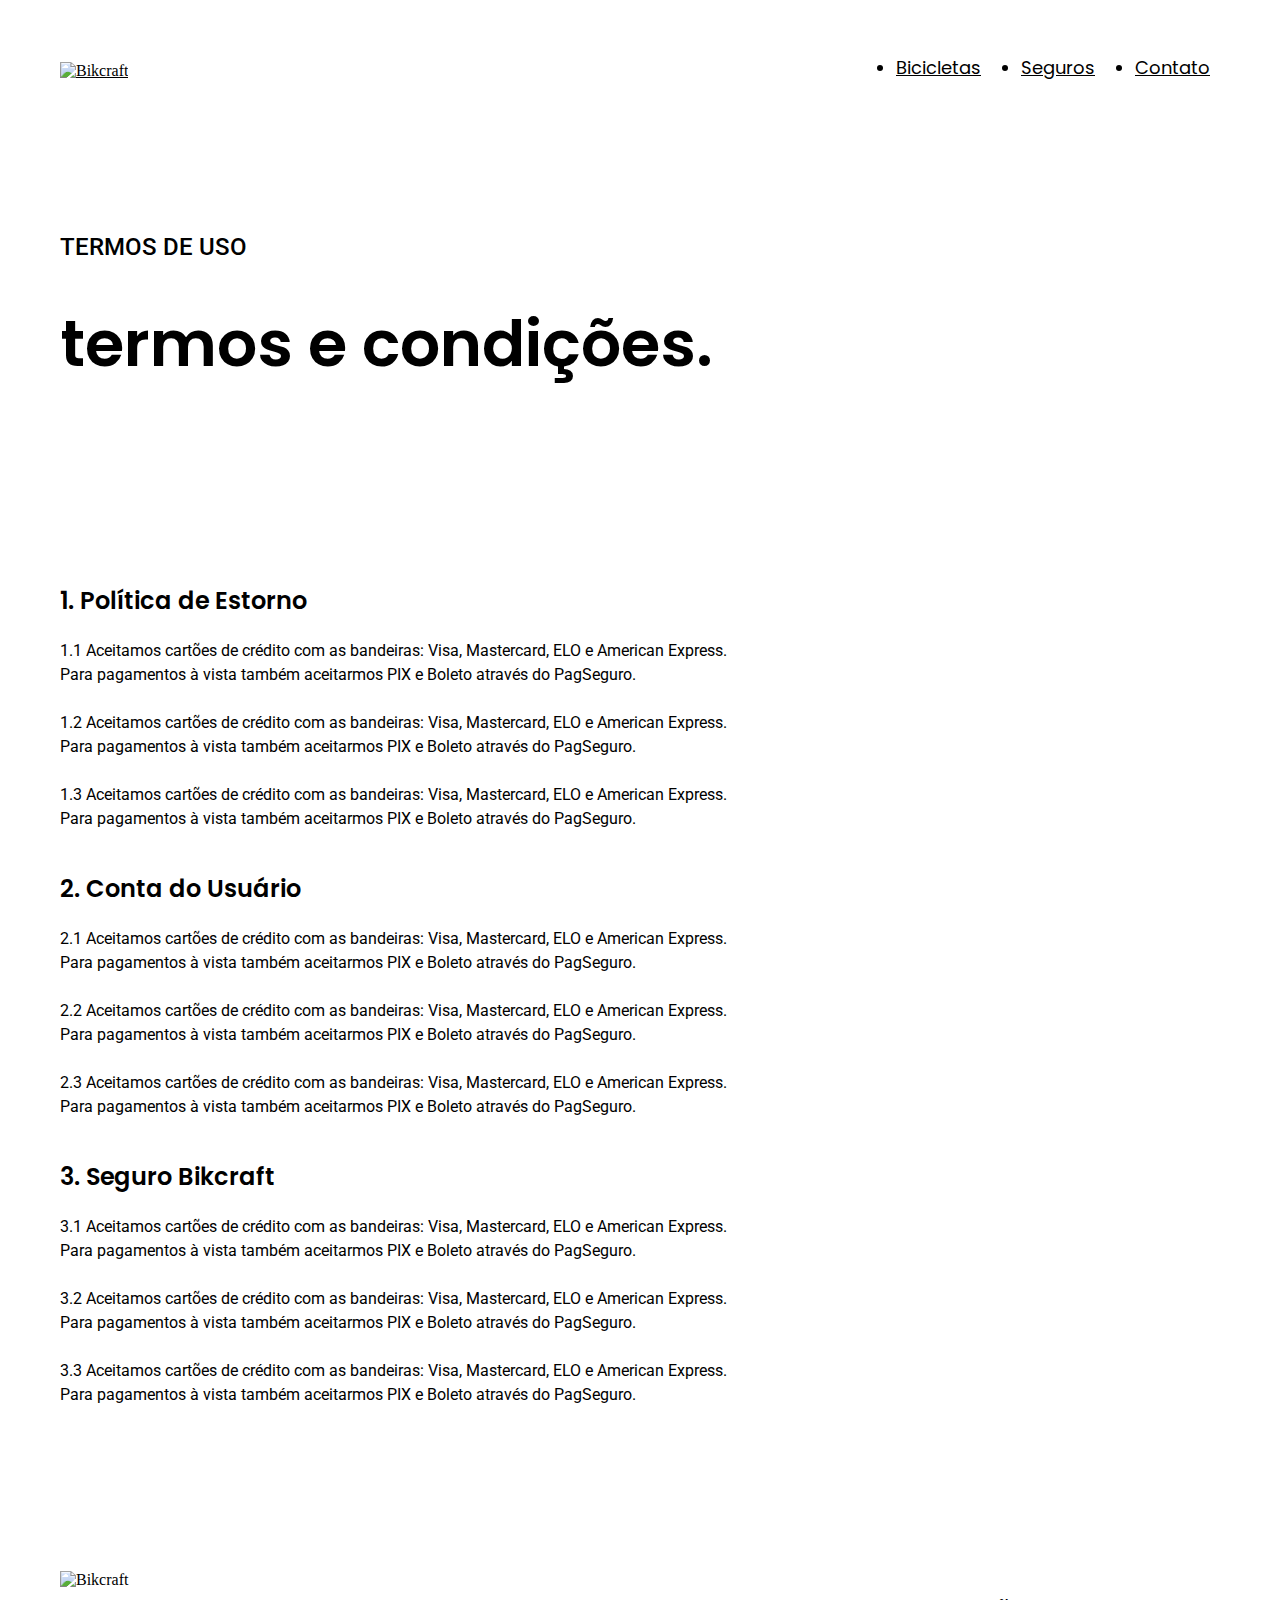
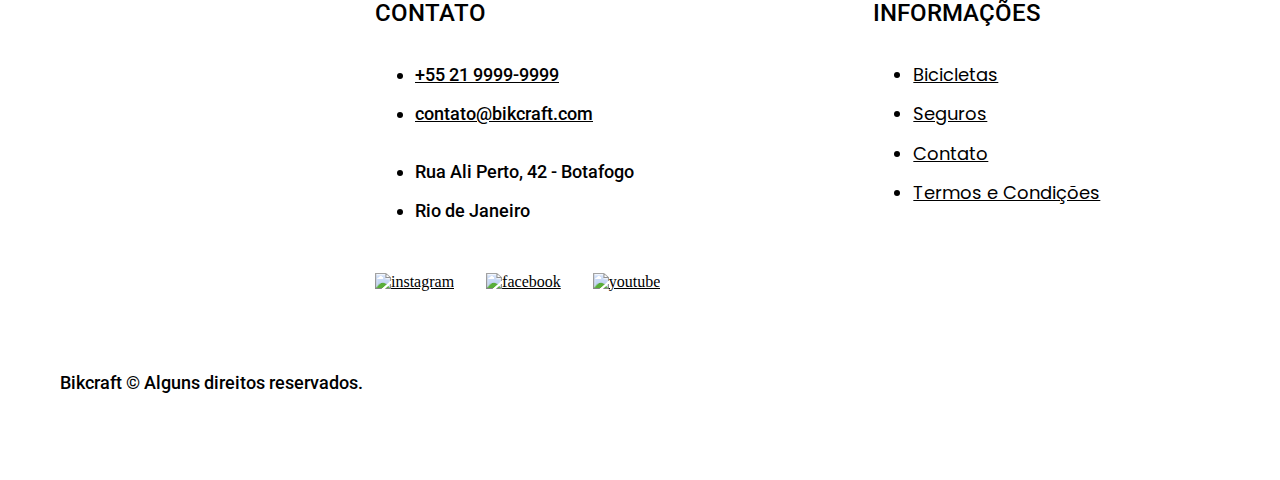
==== termos.html @ 863f5d97 "updated termos" ====
<!DOCTYPE html>
<html lang="pt-br">

<head>
  <meta charset="UTF-8">
  <meta name="viewport" content="width=device-width, initial-scale=1.0">
  <title>Bikcraft | Termos e Condições</title>
  <meta name="description" content="Termos e condições">
  <link rel="preconnect" href="https://fonts.googleapis.com">
  <link rel="preconnect" href="https://fonts.gstatic.com" crossorigin>
  <link href="https://fonts.googleapis.com/css2?family=Merriweather:ital,wght@1,900&family=Poppins:wght@400;500;600&family=Roboto:wght@400;500&display=swap" rel="stylesheet">
  <link rel="stylesheet" href="./css/style.css">
</head>

<body id="termos">
  <header class="header-bg">
    <div class="header container">
      <a href="./"><img src="./img/bikcraft.svg" alt="Bikcraft"></a>
      <nav aria-label="primaria">
        <ul class="menu font-1-m w">
          <li><a href="bicicletas">Bicicletas</a></li>
          <li><a href="seguros">Seguros</a></li>
          <li><a href="contato">Contato</a></li>
        </ul>
      </nav>
    </div>
  </header>

  <main>
    <div class="titulo-bg">
      <div class="titulo container">
        <p class="c5 font-2-l-b">Termos de uso</p>
        <h1 class="w font-1-xxl">termos e condições<span class="p1">.</span></h1>
      </div>
    </div>
    <div class="font-2-s c10 termos container">
      <h2 class="font-1-l c11">1. Política de Estorno</h2>
      <p>1.1 Aceitamos cartões de crédito com as bandeiras: Visa, Mastercard, ELO e American Express. Para pagamentos à vista também aceitarmos PIX e Boleto através do PagSeguro.</p>
      <p>1.2 Aceitamos cartões de crédito com as bandeiras: Visa, Mastercard, ELO e American Express. Para pagamentos à vista também aceitarmos PIX e Boleto através do PagSeguro.</p>
      <p>1.3 Aceitamos cartões de crédito com as bandeiras: Visa, Mastercard, ELO e American Express. Para pagamentos à vista também aceitarmos PIX e Boleto através do PagSeguro.</p>

      <h2 class="font-1-l c11">2. Conta do Usuário</h2>
      <p>2.1 Aceitamos cartões de crédito com as bandeiras: Visa, Mastercard, ELO e American Express. Para pagamentos à vista também aceitarmos PIX e Boleto através do PagSeguro.</p>
      <p>2.2 Aceitamos cartões de crédito com as bandeiras: Visa, Mastercard, ELO e American Express. Para pagamentos à vista também aceitarmos PIX e Boleto através do PagSeguro.</p>
      <p>2.3 Aceitamos cartões de crédito com as bandeiras: Visa, Mastercard, ELO e American Express. Para pagamentos à vista também aceitarmos PIX e Boleto através do PagSeguro.</p>

      <h2 class="font-1-l c11">3. Seguro Bikcraft</h2>
      <p>3.1 Aceitamos cartões de crédito com as bandeiras: Visa, Mastercard, ELO e American Express. Para pagamentos à vista também aceitarmos PIX e Boleto através do PagSeguro.</p>
      <p>3.2 Aceitamos cartões de crédito com as bandeiras: Visa, Mastercard, ELO e American Express. Para pagamentos à vista também aceitarmos PIX e Boleto através do PagSeguro.</p>
      <p>3.3 Aceitamos cartões de crédito com as bandeiras: Visa, Mastercard, ELO e American Express. Para pagamentos à vista também aceitarmos PIX e Boleto através do PagSeguro.</p>

    </div>
  </main>




  <footer class="footer-bg">
    <div class="footer container">
      <img src="./img/bikcraft.svg" alt="Bikcraft">
      <div class="footer-contato">
        <h3 class="font-2-l-b w">Contato</h3>
        <ul class="font-2-m c5">
          <li><a href="tel:+552199999999">+55 21 9999-9999</a></li>
          <li><a href="mailto:contato@bikcraft.com">contato@bikcraft.com</a></li>
          <li>Rua Ali Perto, 42 - Botafogo</li>
          <li>Rio de Janeiro</li>
        </ul>
        <div class="footer-redes">
          <a href="."><img src="./img/redes/instagram.svg" alt="instagram"></a>
          <a href="."><img src="./img/redes/facebook.svg" alt="facebook"></a>
          <a href="."><img src="./img/redes/youtube.svg" alt="youtube"></a>
        </div>
      </div>
      <div class="footer-informacoes">
        <h3 class="font-2-l-b w">Informações</h3>
        <nav>
          <ul class="font-1-m c5">
            <li><a href="./bicicletas.html">Bicicletas</a></li>
            <li><a href="./seguros.html">Seguros</a></li>
            <li> <a href="./contato.html">Contato</a></li>
            <li><a href="./termos.html">Termos e Condições</a></li>
          </ul>
        </nav>
      </div>
      <p class="footer-copy font-2-m c6">Bikcraft © Alguns direitos reservados.</p>
    </div>
  </footer>

</body>

</html>
---- css/style.css ----
@import url(./cleaning.css);
@import url(./global.css);
@import url(./fonts.css);
@import url(./colors.css);
@import url(./header.css);
@import url(./escolha.css);
@import url(./seguros.css);
@import url(./footer.css);
@import url(./home/introducao.css);
@import url(./home/tecnologia.css);
@import url(./home/parceiros.css);
@import url(./home/depoimento.css);
@import url(./termos/termos.css);
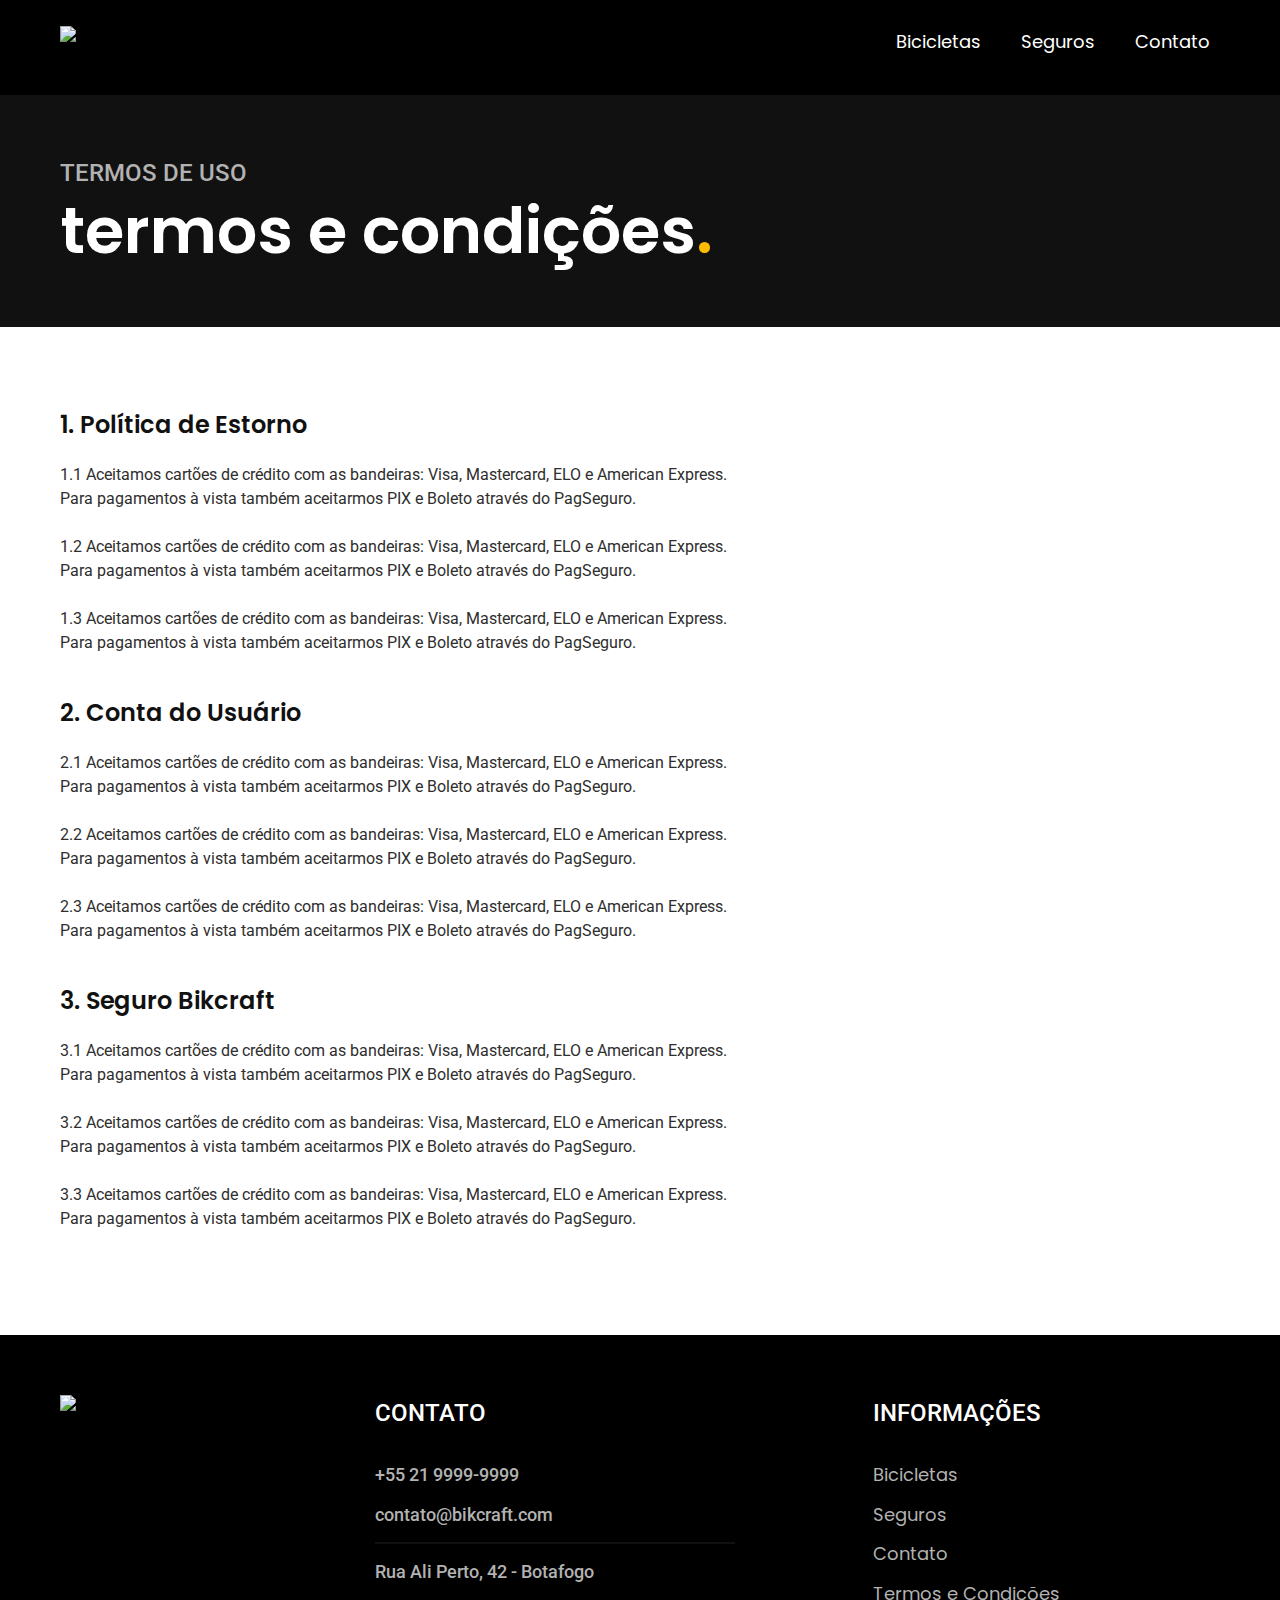
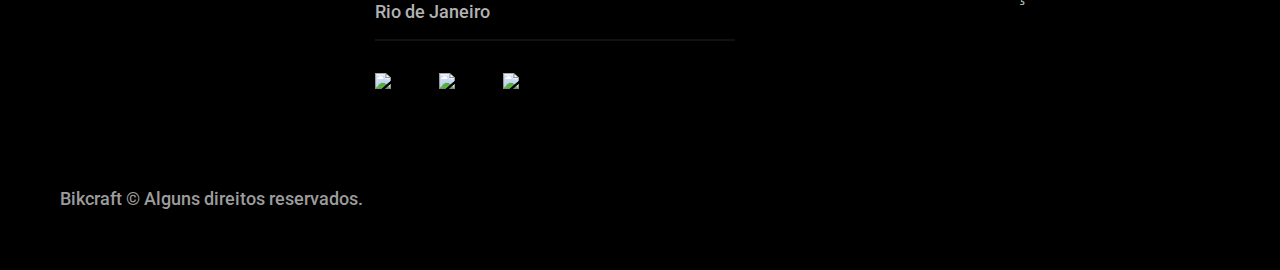
==== commit d75ec36f: "otimizacoes" ====
--- a/termos.html
+++ b/termos.html
@@ -9,18 +9,23 @@
   <link rel="preconnect" href="https://fonts.googleapis.com">
   <link rel="preconnect" href="https://fonts.gstatic.com" crossorigin>
   <link href="https://fonts.googleapis.com/css2?family=Merriweather:ital,wght@1,900&family=Poppins:wght@400;500;600&family=Roboto:wght@400;500&display=swap" rel="stylesheet">
-  <link rel="stylesheet" href="./css/style.css">
+
+  <link rel="icon" href="./favicon.svg" type="image/xvg+xml">
+
+  <link rel="preload" href="./css/style.min.css" as="style">
+  <link rel="stylesheet" href="./css/style.min.css">
+  <script>document.documentElement.classList.add('js');</script>
 </head>
 
 <body id="termos">
   <header class="header-bg">
     <div class="header container">
-      <a href="./"><img src="./img/bikcraft.svg" alt="Bikcraft"></a>
+      <a href="./"><img src="./img/bikcraft.svg" width="136" height="32" alt="Bikcraft"></a>
       <nav aria-label="primaria">
         <ul class="menu font-1-m w">
-          <li><a href="bicicletas">Bicicletas</a></li>
-          <li><a href="seguros">Seguros</a></li>
-          <li><a href="contato">Contato</a></li>
+          <li><a href="./bicicletas.html">Bicicletas</a></li>
+          <li><a href="./seguros.html">Seguros</a></li>
+          <li><a href="./contato.html">Contato</a></li>
         </ul>
       </nav>
     </div>
@@ -57,7 +62,7 @@
 
   <footer class="footer-bg">
     <div class="footer container">
-      <img src="./img/bikcraft.svg" alt="Bikcraft">
+      <img src="./img/bikcraft.svg" width="136" height="32" alt="Bikcraft">
       <div class="footer-contato">
         <h3 class="font-2-l-b w">Contato</h3>
         <ul class="font-2-m c5">
@@ -67,9 +72,9 @@
           <li>Rio de Janeiro</li>
         </ul>
         <div class="footer-redes">
-          <a href="."><img src="./img/redes/instagram.svg" alt="instagram"></a>
-          <a href="."><img src="./img/redes/facebook.svg" alt="facebook"></a>
-          <a href="."><img src="./img/redes/youtube.svg" alt="youtube"></a>
+          <a href="."><img src="./img/redes/instagram.svg" width="32" height="32" alt="instagram"></a>
+          <a href="."><img src="./img/redes/facebook.svg" width="32" height="32" alt="facebook"></a>
+          <a href="."><img src="./img/redes/youtube.svg" width="32" height="32" alt="youtube"></a>
         </div>
       </div>
       <div class="footer-informacoes">
@@ -87,6 +92,12 @@
     </div>
   </footer>
 
+  <script src="./js/ativar-produto.js"></script>
+  <script src="./js/menu-ativo.js"></script>
+  <script src="./js/galeria.js"></script>
+  <script src="./js/perguntas.js"></script>
+
 </body>
 
+
 </html>--- a/css/style.min.css
+++ b/css/style.min.css
@@ -0,0 +1 @@
+*{margin:0;padding:0}li{list-style:none}a{text-decoration:none}img{max-width:100%;height:auto;display:block}img[src$=".jpg"]{border-radius:4px}a{color:inherit}.container{max-width:1200px;margin:auto auto;box-sizing:border-box;padding-left:20px}.btn{display:inline-block;color:var(--p5);background:var(--gradiente);box-shadow:0 1px 2px 0 rgba(0,0,0,.1);font:600 1.125rem/1.3 Poppins,sans-serif;padding:16px 32px;text-transform:uppercase;border-radius:4px;max-width:max-content;border:none;cursor:pointer}.btn.secundario{background:var(--c10);color:var(--c2)}.btn.secundario:hover{background:var(--c9)}.btn.seta{display:flex;align-items:center}.btn.seta::after{content:"";display:inline-block;width:18px;height:10px;margin-left:12px;background:url(../img/icones/seta.svg);transition:.2s}.btn.seta:hover::after{transform:translateX(4px)}.link{display:inline-block;color:var(--p1);box-shadow:0 1px 2px 0 rgba(0,0,0,.1);font:500 1.5rem/1.5 Poppins,sans-serif;text-transform:uppercase;position:relative}.link::after{position:absolute;content:"";display:block;width:100%;height:4px;background:currentColor}.link:hover{color:var(--w)}.titulo-bg{background:var(--c11);padding-top:60px;padding-bottom:60px}.titulo{background:url(../img/dec/top-right.svg) no-repeat top right 20px}.titulo p{margin-bottom:4px}.col-2{grid-column:span 2}@media (max-width:800px){.titulo-bg{padding-top:40px;padding-bottom:40px}.titulo p{font-size:1rem;text-transform:lowercase;font-weight:400}}@media (max-width:600px){.btn{padding:12px 16px;font-size:1rem}}.font-1-xxl{font:600 4rem/1.125 Poppins,sans-serif}.font-1-xl{font:600 2rem/1.5 Poppins,sans-serif}.font-1-l{font:400 1.5rem/1.5 Poppins,sans-serif}.font-2-l{font:400 1.5rem/1.5 Roboto,sans-serif}.font-2-l-b{font:500 1.5rem/1.5 Roboto,sans-serif;text-transform:uppercase;letter-spacing:.015}.font-1-m{font:400 1.125rem/1.3 Poppins,sans-serif}.font-1-m-b{font:600 1.125rem/1.3 Poppins,sans-serif}.font-2-m{font:500 1.125rem/1.3 Roboto,sans-serif}.font-1-s{font:400 1rem/1.5 Poppins,sans-serif}.font-2-s{font:400 1rem/1.5 Roboto,sans-serif}.font-1-xs{font:600 0.75rem/1.3 Poppins,sans-serif}.font-2-xs{font:400 0.875rem/1.4 Roboto,sans-serif}.font-3{font:900 2rem/1.25 Merriweather,serif;font-style:italic}@media (max-width:1200px){.font-1-xxl{font-size:3rem}.font-2-l{font-size:1.125rem}}@media (max-width:800px){.font-1-xxl{font-size:2rem}.font-1-xl{font-size:1.5rem}}@media (max-width:600px){.font-1-m{font-size:.875rem}}.w{color:var(--w)}.b{color:var(--b)}.c1{color:var(--c1)}.c2{color:var(--c2)}.c3{color:var(--c3)}.c4{color:var(--c4)}.c5{color:var(--c5)}.c6{color:var(--c6)}.c7{color:var(--c7)}.c8{color:var(--c8)}.c9{color:var(--c9)}.c10{color:var(--c10)}.c11{color:var(--c11)}.p1{color:var(--p1)}.p2{color:var(--p2)}.p3{color:var(--p3)}.p4{color:var(--p4)}.p5{color:var(--p5)}:root{--w:#ffffff;--b:#000000;--c1:#f7f7f7;--c2:#ededed;--c3:#dedede;--c4:#cccccc;--c5:#b2b2b2;--c6:#9c9c9c;--c7:#717171;--c8:#595959;--c9:#404040;--c10:#2e2e2e;--c11:#111111;--p1:#ffbb00;--p2:#e4a30b;--p3:#a66f00;--p4:#664400;--p5:#332200;--gradiente:linear-gradient(#ffbf00, #f2a50c)}.header-bg{background:var(--b)}.header{display:flex;flex-wrap:wrap;justify-content:space-between;align-items:center;gap:20px;padding:20px;padding-bottom:32px}.menu{display:flex;flex-wrap:wrap;padding:10px;gap:40px}.menu a{color:var(--w);padding:16px 0;display:inline-blocks;border-radius:4px;transition:.3s;position:relative}.menu a:after{content:"";display:block;height:2px;width:0;background:var(--w);margin-top:4px;position:absolute}.menu a.ativo::after,.menu a:hover::after{width:100%}@media (max-width:800px){.menu{gap:20px}.menu a{background:var(--c11);padding:12px 16px;border-radius:4px}.menu a:after{display:none}}@media (max-width:600px){.menu{gap:12px}.menu a{padding:8px 12px}}.footer-bg{background:var(--b)}.footer{display:grid;grid-template-columns:3fr 5fr 4fr;gap:40px;padding-top:60px;padding-bottom:60px}.footer a:hover{color:var(--w)}.footer h3{margin-bottom:32px}.footer li{margin-bottom:16px}.footer-contato ul{margin-bottom:32px}.footer-contato li:nth-child(2n)::after{content:"";display:block;max-width:360px;height:2px;background:var(--c11);margin-top:16px}.footer-redes{display:flex;gap:32px}.footer-copy{grid-column:1/-1;margin-top:40px}@media (max-width:800px){.footer img{display:none}.footer{grid-template-columns:1fr 1fr}}@media (max-width:600px){.footer{grid-template-columns:1fr;gap:60px}.footer-copy{margin-top:0}}.js .fadeInDown{transform:translate3d(0,-20px,0)}.js [data-anime]{opacity:0}.js .anime{opacity:1;transform:none;transition:transform .8s,opacity .8s}.introducao-bg{background:var(--b) url(../img/dec/bottom-left.svg) no-repeat bottom 160px left 20px;box-shadow:inset 0 -120px var(--w)}.introducao{display:grid;grid-template-columns:1fr 1fr;gap:0 40px;padding-left:20px;padding-right:20px}.introducao-conteudo{align-self:end;padding-bottom:200px}.introducao-conteudo h1{margin-bottom:32px}.introducao-conteudo p{margin-bottom:20px}.btn:hover{background:linear-gradient(#ffb60d,#e59317)}.introducao img{height:100%;object-fit:cover}@media (max-width:800px){.introducao-bg{background:var(--c11);padding-top:40px;box-shadow:inset 0 -60px var(--w)}.introducao{grid-template-columns:1fr;gap:32px}.introducao-conteudo{padding-bottom:0}.introducao-conteudo h1{margin-bottom:16px}}.tecnologia-bg{background:var(--c11);box-shadow:inset 0 80px var(--w),inset 0 -80px var(--w)}.tecnologia{display:grid;grid-template-columns:1fr 1fr;gap:40px}.tecnologia-informacoes{padding-top:160px;padding-bottom:160px}.tecnologia-informacoes>span{display:block;margin-bottom:20px}.tecnologia-informacoes h2{margin-bottom:32px}.tecnologia-informacoes>p{margin-bottom:20px}.tecnologia-informacoes>a{margin-bottom:80px}.tecnologia-imagem img{height:100%;width:100%;object-fit:cover;object-position:left}.tecnologia-lista{display:flex;gap:40px}.tecnologia-lista h3{margin-bottom:8px;width:max-content}.tecnologia-lista img{width:24px;margin-bottom:8px}@media (max-width:800px){.tecnologia-bg{box-shadow:initial}.tecnologia{grid-template-columns:1fr}.tecnologia-informacoes{padding-top:60px;padding-bottom:60px}.tecnologia-imagem{display:none}.tecnologia-informacoes>a{margin-bottom:60px}}@media (max-width:600px){.tecnologia-lista{flex-direction:column}}.parceiros{padding-top:60px;padding-bottom:120px}.parceiros h2{max-width:1200px;margin:auto auto;box-sizing:border-box;padding-left:20px;margin-bottom:60px}.parceiros-lista{padding:0 20px;max-width:1400px;margin:0 auto;display:grid;grid-template-columns:repeat(4,1fr)}.parceiros-lista li{padding:32px;display:flex;border-left:2px solid var(--c2)}.parceiros-lista img{margin:auto}.parceiros-lista li:first-child,.parceiros-lista li:nth-child(5){border:none}.parceiros-lista li:nth-child(n+5){border-top:2px solid var(--c2)}@media (max-width:800px){.parceiros{padding-bottom:60px}.parceiros h2{margin-bottom:20px}.parceiros-lista{grid-template-columns:repeat(2,1fr)}.parceiros-lista li{padding:20px}.parceiros-lista li:nth-child(odd){border:none}.parceiros-lista li:nth-child(n+3){border-top:2px solid var(--c2)}}.depoimento{display:grid;grid-template-columns:1fr 1fr;background:var(--p1);overflow:hidden}.depoimento-imagem img{width:100%;height:100%;object-fit:cover;border-radius:0}.depoimento-texto{padding:40px 40px 80px 80px;align-self:end;background:url(../img/dec/bottom-right-p.svg) no-repeat bottom 40px right 40px}.depoimento-texto p{margin-bottom:32px;max-width:32ch;position:relative}.depoimento-texto p::after,.depoimento-texto p::before{position:absolute;font-size:5rem;color:var(--p2)}.depoimento-texto p::before{content:"“";left:-50px;top:-20px}.depoimento-texto p::after{content:"”"}@media (min-width:1200px){.depoimento img{max-height:520px}}@media (max-width:800px){.depoimento{grid-template-columns:1fr;text-align:center}.depoimento-texto{padding:40px 20px;justify-self:center}.depoimento-imagem img{max-height:200px}}.termos{padding-top:80px;padding-bottom:80px}.termos h2{font-weight:600;margin-bottom:20px}.termos p+h2{margin-top:40px}.termos p{max-width:75ch;margin-bottom:24px}#bicicletas .bicicletas-bg{background-image:linear-gradient(to right,var(--w) 30%,var(--c11) 0)}#bicicletas .bicicletas{display:grid;grid-template-columns:1fr 1fr;padding-top:60px;padding-bottom:60px;gap:40px;background:url(../img/dec/top-right.svg) no-repeat top 40px right 20px}#bicicletas .bicicletas-imagem{position:relative}#bicicletas .bicicletas-imagem span{background:var(--b);display:inline-block;border-radius:4px 0 0 4px;padding:8px 16px 8px 8px;top:20px;right:0;position:absolute}#bicicletas .bicicletas-conteudo{display:grid;grid-template-columns:1fr auto;align-content:start}#bicicletas .bicicletas-conteudo h2{margin-top:16px;margin-bottom:20px;position:relative;grid-column:1/-1}#bicicletas .bicicletas-conteudo h2::before{position:absolute;display:inline-block;content:"";width:12px;height:8px;top:-10px;background:var(--p1)}#bicicletas .bicicletas-conteudo p{margin-bottom:32px;grid-column:1/-1}#bicicletas .bicicletas-conteudo li{display:flex;align-items:center;gap:8px}#bicicletas .bicicletas-conteudo li+li{margin-top:16px}#bicicletas .bicicletas-conteudo a{place-self:end}@media (max-width:800px){#bicicletas .bicicletas{grid-template-columns:1fr;gap:20px;padding-top:40px;padding-bottom:40px}#bicicletas .bicicletas-conteudo ul{font-size:1rem}#bicicletas .bicicletas-bg{background:var(--c11)}}@media (max-width:600px){#bicicletas .bicicletas-conteudo{grid-template-columns:1fr}#bicicletas .bicicletas-conteudo ul{margin-bottom:32px;display:grid;grid-template-columns:1fr 1fr}#bicicletas .bicicletas-conteudo a{place-self:start}}.escolha{padding-top:20px;padding-bottom:40px}.escolha h2{padding-top:20px;padding-bottom:40px;max-width:1200px;margin:auto auto;box-sizing:border-box;padding-left:20px}.escolha ul{display:flex;gap:40px;padding:0 20px 20px 20px;object-fit:fill;max-width:1400px;margin-left:auto;margin-right:auto;overflow-x:auto}.escolha li{flex:1;min-width:280px}.escolha a{display:block}.escolha img{margin-bottom:16px}.escolha h3{display:flex;align-items:center;margin-bottom:8px}.escolha h3::before{display:inline-block;content:"";width:12px;height:8px;margin-right:8px;top:20px;background:var(--p1);transition:width .2s}.escolha a:hover h3::before{width:24px}.escolha li span{padding-left:20px}@media (max-width:800px){.escolha{padding-bottom:60px}.escolha ul{gap:20px}}#bicicleta-interna .bicicleta{display:grid;grid-template-columns:1fr 1fr;align-items:start;gap:40px;padding-top:60px;padding-bottom:60px}#bicicleta-interna .bicicleta-galeria{display:flex;flex-wrap:wrap;gap:20px}#bicicleta-interna .bicicleta-galeria img{flex:1;min-width:200px}#bicicleta-interna .bicicleta-galeria img:first-child{min-width:100%}#bicicleta-interna .bicicleta-conteudo>p{margin-bottom:32px}#bicicleta-interna .bicicleta-conteudo h2{text-transform:uppercase;letter-spacing:.015em;margin-bottom:12px}#bicicleta-interna .bicicleta-comprar{display:grid;grid-template-columns:max-content auto;align-items:center;justify-items:start;gap:8px 12px;margin-bottom:40px}#bicicleta-interna .bicicleta-comprar a{grid-row:span 2}#bicicleta-interna .bicicleta-comprar span{display:flex;align-items:center;gap:8px;padding:4px 8px;border-radius:4px;background:var(--b)}#bicicleta-interna .bicicleta-ficha,#bicicleta-interna .bicicleta-informacoes{background:var(--b);padding:32px;border-radius:4px}#bicicleta-interna .bicicleta-informacoes{display:grid;grid-template-columns:1fr 1fr;gap:32px;margin-bottom:40px}#bicicleta-interna .bicicleta-informacoes img{margin-bottom:8px;width:24px}#bicicleta-interna .bicicleta-informacoes h3{margin-bottom:8px}#bicicleta-interna .bicicleta-ficha li{padding:4px 0;display:flex;justify-content:space-between;border-bottom:1px solid var(--c11)}#bicicleta-interna .bicicleta-ficha li:last-child{border-bottom:none}#bicicleta-interna .titulo p{text-transform:uppercase}@media (max-width:800px){#bicicleta-interna .bicicleta{grid-template-columns:1fr;padding-top:40px;padding-bottom:40px}#bicicleta-interna .bicicleta-galeria{grid-row:2}}@media (max-width:400px){#bicicleta-interna .bicicleta-informacoes{grid-template-columns:1fr}#bicicleta-interna .bicicleta-comprar{grid-template-columns:1fr}}#bicicleta-interna .seguro-bg{background:var(--c11);box-shadow:inset 0 120px var(--w),inset 0 -120px var(--b)}#bicicleta-interna .seguro{display:grid;grid-template-columns:1fr 1fr;gap:40px}#bicicleta-interna .seguro-imagem img{height:100%;width:100%;object-fit:cover}#bicicleta-interna .seguro-conteudo{padding-top:180px;padding-bottom:180px}#bicicleta-interna .seguro-conteudo h2{margin-bottom:32px}#bicicleta-interna .seguro-conteudo p{margin-bottom:20px}@media (max-width:800px){#bicicleta-interna .seguro-bg{box-shadow:inset 0 -60px var(--b)}#bicicleta-interna .seguro{grid-template-columns:1fr}#bicicleta-interna .seguro-conteudo{grid-row:1;padding-top:40px;padding-bottom:0}#bicicleta-interna .seguro-imagem img{height:200px}}.seguros-bg{background:var(--c11)}.seguros{padding-top:60px;padding-bottom:60px;display:grid;grid-template-columns:1fr 1fr;gap:40px;align-items:center;border-radius:4px}#seguros .seguros{padding-top:0}.seguros h2{grid-column:1/-1;margin-bottom:60px}.seguros-item{background:var(--b);padding:32px 32px 32px 60px;display:grid;grid-template-columns:1fr auto}.seguros-item h3{margin-bottom:40px}.seguros-item span{grid-column:2;display:block;text-align:right}.seguros-item ul{grid-column:1/-1;margin-bottom:32px}.seguros-item a{grid-column:1/-1}.seguros-item li{display:flex;align-items:center;position:relative}.seguros-item li+li{margin-top:20px}.seguros-item li::before{position:absolute;content:"";display:inline-block;width:13px;height:9px;background-image:url(../img/icones/lista.svg);left:-21px}@media (max-width:800px){.seguros{grid-template-columns:1fr}}#seguros .perguntas{padding-top:120px;padding-bottom:120px}#seguros .perguntas h2{margin-bottom:60px}#seguros .perguntas button{display:grid;grid-template-columns:auto 1fr auto;align-items:center;gap:8px;cursor:pointer;border:none;background:0 0;width:100%;text-align:left}#seguros .perguntas dl>div{padding:20px;border-radius:4px}#seguros .perguntas dl>div:nth-child(odd){background:var(--c1)}#seguros .perguntas button::before{content:"";display:inline-block;width:12px;height:8px;background:var(--p1)}#seguros .perguntas button::after{content:"";display:inline-block;width:14px;height:6px;background-image:url(/img/icones/seta-abrir.svg);transition:.3s}#seguros .perguntas button:hover:after,#seguros .perguntas button[aria-expanded=true]::after{transform:rotate(180deg)}#seguros .perguntas dd{display:none}.js #seguros .perguntas dd.ativa{display:block}#seguros .perguntas dd{padding-left:20px;padding-top:16px;max-width:80ch}@media (max-width:800px){#seguros .perguntas{padding-top:60px;padding-bottom:60px}#seguros .perguntas h2{margin-bottom:40px}}#seguros .vantagens-bg{background:var(--b)}#seguros .vantagens{padding-top:120px;padding-bottom:120px}#seguros .vantagens h2{margin-bottom:60px}#seguros .vantagens-lista{display:grid;grid-template-columns:repeat(auto-fit,minmax(280px,max-content));gap:40px 80px}#seguros .vantagens h3,#seguros .vantagens img{margin-bottom:8px}@media (max-width:800px){#seguros .vantagens{padding-top:60px;padding-bottom:60px}#seguros .vantagens h2{margin-bottom:40px}#seguros .vantagens-lista{gap:20px}}#contato{background:linear-gradient(var(--c11) 600px,var(--c1) 0)}#contato .contato{display:grid;grid-template-columns:5fr 7fr}#contato .contato-dados,#contato .contato-formulario{padding:60px;box-shadow:0 1px 2px rgba(0,0,0,.1)}#contato .contato-dados{background:var(--b) url(../img/dec/bottom-left.svg) no-repeat bottom 20px left 20px;border-radius:4px 0 0 4px}#contato .contato-dados h2{margin-bottom:60px}#contato .contato-endereco{margin-bottom:32px;padding-left:28px;background:url(../img/icones/local.svg) no-repeat 0 2px}#contato .contato-endereco p{margin-bottom:8px}#contato .contato-meios a{display:block;max-width:max-content;margin-bottom:8px;padding-left:28px}#contato .contato-meios a:hover{color:var(--w)}#contato .contato-meios a:first-child{background:url(../img/icones/email.svg) no-repeat 0 2px}#contato .contato-meios a:nth-child(2){margin-bottom:32px}#contato .contato-meios a:nth-child(3){margin-bottom:60px;background:url(../img/icones/telefone.svg) no-repeat 0 2px}#contato .contato-redes{display:flex;gap:32px;padding-left:32px}#contato .contato-formulario{background:var(--w) url(../img/dec/bottom-right.svg) no-repeat bottom 20px right 20px;border-radius:0 4px 4px 0}@media (max-width:800px){#contato .contato{grid-template-columns:1fr}#contato .contato-dados,#contato .contato-formulario{padding:20px}#contato .contato-dados{border-radius:4px 4px 0 0;background:var(--b)}#contato .contato-formulario{border-radius:0 0 4px 4px}#contato .contato-dados h2,#contato .contato-meios a:nth-child(3){margin-bottom:32px}#contato .contato-redes{margin-bottom:12px}}.form{display:grid;grid-template-columns:1fr 1fr;gap:20px}.form label{display:block;font:400 1rem/1.5 Poppins,sans-serif;margin-bottom:4px}.form input[type=email],.form input[type=text],.form textarea{font:400 1rem/1.5 Roboto,sans-serif;background:var(--c1);border:1px solid var(--c2);padding:12px;border-radius:4px;width:100%;box-sizing:border-box}.form input[type=email]:focus,.form input[type=text]:focus,.form textarea:focus{outline:0;border-color:var(--p1);background:var(--w);box-shadow:0 0 0 2px #fea}@media (max-width:600px){#contato .form{grid-template-columns:1fr}#contato .form .col-2{grid-column:1}}#contato .lojas{display:grid;grid-template-columns:1fr 1fr;gap:0 40px;padding-top:120px;padding-bottom:120px}#contato .lojas h2{margin-bottom:60px;grid-column:1/-1}#contato .lojas img{border-radius:4px 4px 0 0}#contato .lojas-item{border-radius:4px;background:var(--w);box-shadow:0 1px 2px rbga(0,0,0,.1)}#contato .lojas-conteudo{display:grid;grid-template-columns:1fr 1fr;gap:32px 16px;padding:32px}#contato .lojas-conteudo h3,#contato .lojas-tempo{grid-column:1/-1}#contato .loja-contato{display:grid;gap:8px;border-left:2px solid var(--c2);padding-left:12px}#contato .loja-endereco{border-left:2px solid var(--c2);padding-left:12px}#contato .lojas-tempo{display:flex;align-items:center;gap:8px}@media (max-width:800px){#contato .lojas{gap:20px;padding-top:60px;padding-bottom:60px}#contato .lojas h2{margin-bottom:32px}#contato .lojas-conteudo{grid-template-columns:1fr}}@media (max-width:600px){#contato .lojas{grid-template-columns:1fr}}#orcamento{background:linear-gradient(var(--c11) 600px,var(--c1) 0)}#orcamento .orcamento{display:grid;grid-template-columns:5fr 7fr;padding-bottom:120px}#orcamento .orcamento h2{text-transform:uppercase;position:relative;display:flex;align-items:center}#orcamento .orcamento h2::before{content:"";display:inline-block;width:4px;height:8px;background:var(--p1);position:absolute;left:-12px}#orcamento .orcamento-dados,#orcamento .orcamento-produto{padding:60px;box-shadow:0 1px 2px rgba(0,0,0,.1)}#orcamento .orcamento-produto{border-radius:4px 0 0 4px;background:var(--b) url(../img/dec/bottom-left.svg) no-repeat bottom 20px left 20px;gap:20px;display:grid;grid-template-columns:1fr 1fr;gap:20px;align-content:start}#orcamento .orcamento-produto label{font:400 1rem/1.5 Poppins,sans-serif;color:var(--c4);background:var(--c10);display:grid;grid-template-columns:auto 1fr auto;align-items:center;padding:12px 16px;border-radius:4px;cursor:pointer;border:1px solid var(--c10)}#orcamento .orcamento-produto label::before{content:"";display:inline-block;box-sizing:border-box;width:12px;height:12px;border-radius:50%;border:1px solid var(--c6);margin-right:8px}#orcamento .orcamento-produto label:hover{background-color:var(--c9);border-color:var(--c9)}#orcamento .orcamento-produto input:focus+label{box-shadow:0 0 0 2px var(--p1);border-color:var(--b)}#orcamento .orcamento-produto label span{display:none}#orcamento .orcamento-produto input:checked+label span{display:inline-block}#orcamento .orcamento-produto input:checked+label::before{border-color:var(--c7);box-shadow:inset 0 0 0 3px var(--w),inset 0 0 0 6px var(--c7)}#orcamento .orcamento-produto input{opacity:0;position:absolute;pointer-events:none}#orcamento .orcamento-produto input:checked+label{background:var(--w);color:var(--b)}#orcamento .orcamento-produto>label{grid-column:initial}#orcamento .orcamento-produto>*{grid-column:1/-1}#orcamento .orcamento-dados{border-radius:0 4px 4px 0;background:var(--w) url(../img/dec/bottom-right.svg) no-repeat bottom 20px right 20px}#bikcraft:checked~#orcamento-bikcraft,#seguro:checked~#orcamento-seguro{display:grid;gap:20px}#orcamento .orcamento-conteudo{display:none}#orcamento .orcamento-conteudo h2{margin-top:20px}#orcamento .orcamento-dados h2:nth-of-type(n+2){margin-top:20px}#orcamento .orcamento-detalhes{display:none;background:var(--w);padding:20px;grid-template-columns:1fr 1fr;border-radius:4px;align-items:center}#orcamento .orcamento-detalhes li{display:flex;align-items:center;margin-bottom:8px}#orcamento .orcamento-detalhes li img{width:16px;margin-right:8px}#orcamento .orcamento-produto input:checked+label+.orcamento-detalhes{display:grid}@media (max-width:1200px){#orcamento .orcamento-dados,#orcamento .orcamento-produto{padding:32px}}@media (max-width:800px){#orcamento .orcamento{grid-template-columns:1fr}#orcamento .orcamento-dados{border-radius:0 0 4px 4px}#orcamento .orcamento-produto{border-radius:4px 4px 0 0;background:var(--b)}}@media (max-width:400px){#orcamento .orcamento-produto{grid-template-columns:1fr}}--- a/css/style.min.css
+++ b/css/style.min.css
@@ -0,0 +1 @@
+*{margin:0;padding:0}li{list-style:none}a{text-decoration:none}img{max-width:100%;height:auto;display:block}img[src$=".jpg"]{border-radius:4px}a{color:inherit}.container{max-width:1200px;margin:auto auto;box-sizing:border-box;padding-left:20px}.btn{display:inline-block;color:var(--p5);background:var(--gradiente);box-shadow:0 1px 2px 0 rgba(0,0,0,.1);font:600 1.125rem/1.3 Poppins,sans-serif;padding:16px 32px;text-transform:uppercase;border-radius:4px;max-width:max-content;border:none;cursor:pointer}.btn.secundario{background:var(--c10);color:var(--c2)}.btn.secundario:hover{background:var(--c9)}.btn.seta{display:flex;align-items:center}.btn.seta::after{content:"";display:inline-block;width:18px;height:10px;margin-left:12px;background:url(../img/icones/seta.svg);transition:.2s}.btn.seta:hover::after{transform:translateX(4px)}.link{display:inline-block;color:var(--p1);box-shadow:0 1px 2px 0 rgba(0,0,0,.1);font:500 1.5rem/1.5 Poppins,sans-serif;text-transform:uppercase;position:relative}.link::after{position:absolute;content:"";display:block;width:100%;height:4px;background:currentColor}.link:hover{color:var(--w)}.titulo-bg{background:var(--c11);padding-top:60px;padding-bottom:60px}.titulo{background:url(../img/dec/top-right.svg) no-repeat top right 20px}.titulo p{margin-bottom:4px}.col-2{grid-column:span 2}@media (max-width:800px){.titulo-bg{padding-top:40px;padding-bottom:40px}.titulo p{font-size:1rem;text-transform:lowercase;font-weight:400}}@media (max-width:600px){.btn{padding:12px 16px;font-size:1rem}}.font-1-xxl{font:600 4rem/1.125 Poppins,sans-serif}.font-1-xl{font:600 2rem/1.5 Poppins,sans-serif}.font-1-l{font:400 1.5rem/1.5 Poppins,sans-serif}.font-2-l{font:400 1.5rem/1.5 Roboto,sans-serif}.font-2-l-b{font:500 1.5rem/1.5 Roboto,sans-serif;text-transform:uppercase;letter-spacing:.015}.font-1-m{font:400 1.125rem/1.3 Poppins,sans-serif}.font-1-m-b{font:600 1.125rem/1.3 Poppins,sans-serif}.font-2-m{font:500 1.125rem/1.3 Roboto,sans-serif}.font-1-s{font:400 1rem/1.5 Poppins,sans-serif}.font-2-s{font:400 1rem/1.5 Roboto,sans-serif}.font-1-xs{font:600 0.75rem/1.3 Poppins,sans-serif}.font-2-xs{font:400 0.875rem/1.4 Roboto,sans-serif}.font-3{font:900 2rem/1.25 Merriweather,serif;font-style:italic}@media (max-width:1200px){.font-1-xxl{font-size:3rem}.font-2-l{font-size:1.125rem}}@media (max-width:800px){.font-1-xxl{font-size:2rem}.font-1-xl{font-size:1.5rem}}@media (max-width:600px){.font-1-m{font-size:.875rem}}.w{color:var(--w)}.b{color:var(--b)}.c1{color:var(--c1)}.c2{color:var(--c2)}.c3{color:var(--c3)}.c4{color:var(--c4)}.c5{color:var(--c5)}.c6{color:var(--c6)}.c7{color:var(--c7)}.c8{color:var(--c8)}.c9{color:var(--c9)}.c10{color:var(--c10)}.c11{color:var(--c11)}.p1{color:var(--p1)}.p2{color:var(--p2)}.p3{color:var(--p3)}.p4{color:var(--p4)}.p5{color:var(--p5)}:root{--w:#ffffff;--b:#000000;--c1:#f7f7f7;--c2:#ededed;--c3:#dedede;--c4:#cccccc;--c5:#b2b2b2;--c6:#9c9c9c;--c7:#717171;--c8:#595959;--c9:#404040;--c10:#2e2e2e;--c11:#111111;--p1:#ffbb00;--p2:#e4a30b;--p3:#a66f00;--p4:#664400;--p5:#332200;--gradiente:linear-gradient(#ffbf00, #f2a50c)}.header-bg{background:var(--b)}.header{display:flex;flex-wrap:wrap;justify-content:space-between;align-items:center;gap:20px;padding:20px;padding-bottom:32px}.menu{display:flex;flex-wrap:wrap;padding:10px;gap:40px}.menu a{color:var(--w);padding:16px 0;display:inline-blocks;border-radius:4px;transition:.3s;position:relative}.menu a:after{content:"";display:block;height:2px;width:0;background:var(--w);margin-top:4px;position:absolute}.menu a.ativo::after,.menu a:hover::after{width:100%}@media (max-width:800px){.menu{gap:20px}.menu a{background:var(--c11);padding:12px 16px;border-radius:4px}.menu a:after{display:none}}@media (max-width:600px){.menu{gap:12px}.menu a{padding:8px 12px}}.footer-bg{background:var(--b)}.footer{display:grid;grid-template-columns:3fr 5fr 4fr;gap:40px;padding-top:60px;padding-bottom:60px}.footer a:hover{color:var(--w)}.footer h3{margin-bottom:32px}.footer li{margin-bottom:16px}.footer-contato ul{margin-bottom:32px}.footer-contato li:nth-child(2n)::after{content:"";display:block;max-width:360px;height:2px;background:var(--c11);margin-top:16px}.footer-redes{display:flex;gap:32px}.footer-copy{grid-column:1/-1;margin-top:40px}@media (max-width:800px){.footer img{display:none}.footer{grid-template-columns:1fr 1fr}}@media (max-width:600px){.footer{grid-template-columns:1fr;gap:60px}.footer-copy{margin-top:0}}.js .fadeInDown{transform:translate3d(0,-20px,0)}.js [data-anime]{opacity:0}.js .anime{opacity:1;transform:none;transition:transform .8s,opacity .8s}.introducao-bg{background:var(--b) url(../img/dec/bottom-left.svg) no-repeat bottom 160px left 20px;box-shadow:inset 0 -120px var(--w)}.introducao{display:grid;grid-template-columns:1fr 1fr;gap:0 40px;padding-left:20px;padding-right:20px}.introducao-conteudo{align-self:end;padding-bottom:200px}.introducao-conteudo h1{margin-bottom:32px}.introducao-conteudo p{margin-bottom:20px}.btn:hover{background:linear-gradient(#ffb60d,#e59317)}.introducao img{height:100%;object-fit:cover}@media (max-width:800px){.introducao-bg{background:var(--c11);padding-top:40px;box-shadow:inset 0 -60px var(--w)}.introducao{grid-template-columns:1fr;gap:32px}.introducao-conteudo{padding-bottom:0}.introducao-conteudo h1{margin-bottom:16px}}.tecnologia-bg{background:var(--c11);box-shadow:inset 0 80px var(--w),inset 0 -80px var(--w)}.tecnologia{display:grid;grid-template-columns:1fr 1fr;gap:40px}.tecnologia-informacoes{padding-top:160px;padding-bottom:160px}.tecnologia-informacoes>span{display:block;margin-bottom:20px}.tecnologia-informacoes h2{margin-bottom:32px}.tecnologia-informacoes>p{margin-bottom:20px}.tecnologia-informacoes>a{margin-bottom:80px}.tecnologia-imagem img{height:100%;width:100%;object-fit:cover;object-position:left}.tecnologia-lista{display:flex;gap:40px}.tecnologia-lista h3{margin-bottom:8px;width:max-content}.tecnologia-lista img{width:24px;margin-bottom:8px}@media (max-width:800px){.tecnologia-bg{box-shadow:initial}.tecnologia{grid-template-columns:1fr}.tecnologia-informacoes{padding-top:60px;padding-bottom:60px}.tecnologia-imagem{display:none}.tecnologia-informacoes>a{margin-bottom:60px}}@media (max-width:600px){.tecnologia-lista{flex-direction:column}}.parceiros{padding-top:60px;padding-bottom:120px}.parceiros h2{max-width:1200px;margin:auto auto;box-sizing:border-box;padding-left:20px;margin-bottom:60px}.parceiros-lista{padding:0 20px;max-width:1400px;margin:0 auto;display:grid;grid-template-columns:repeat(4,1fr)}.parceiros-lista li{padding:32px;display:flex;border-left:2px solid var(--c2)}.parceiros-lista img{margin:auto}.parceiros-lista li:first-child,.parceiros-lista li:nth-child(5){border:none}.parceiros-lista li:nth-child(n+5){border-top:2px solid var(--c2)}@media (max-width:800px){.parceiros{padding-bottom:60px}.parceiros h2{margin-bottom:20px}.parceiros-lista{grid-template-columns:repeat(2,1fr)}.parceiros-lista li{padding:20px}.parceiros-lista li:nth-child(odd){border:none}.parceiros-lista li:nth-child(n+3){border-top:2px solid var(--c2)}}.depoimento{display:grid;grid-template-columns:1fr 1fr;background:var(--p1);overflow:hidden}.depoimento-imagem img{width:100%;height:100%;object-fit:cover;border-radius:0}.depoimento-texto{padding:40px 40px 80px 80px;align-self:end;background:url(../img/dec/bottom-right-p.svg) no-repeat bottom 40px right 40px}.depoimento-texto p{margin-bottom:32px;max-width:32ch;position:relative}.depoimento-texto p::after,.depoimento-texto p::before{position:absolute;font-size:5rem;color:var(--p2)}.depoimento-texto p::before{content:"“";left:-50px;top:-20px}.depoimento-texto p::after{content:"”"}@media (min-width:1200px){.depoimento img{max-height:520px}}@media (max-width:800px){.depoimento{grid-template-columns:1fr;text-align:center}.depoimento-texto{padding:40px 20px;justify-self:center}.depoimento-imagem img{max-height:200px}}.termos{padding-top:80px;padding-bottom:80px}.termos h2{font-weight:600;margin-bottom:20px}.termos p+h2{margin-top:40px}.termos p{max-width:75ch;margin-bottom:24px}#bicicletas .bicicletas-bg{background-image:linear-gradient(to right,var(--w) 30%,var(--c11) 0)}#bicicletas .bicicletas{display:grid;grid-template-columns:1fr 1fr;padding-top:60px;padding-bottom:60px;gap:40px;background:url(../img/dec/top-right.svg) no-repeat top 40px right 20px}#bicicletas .bicicletas-imagem{position:relative}#bicicletas .bicicletas-imagem span{background:var(--b);display:inline-block;border-radius:4px 0 0 4px;padding:8px 16px 8px 8px;top:20px;right:0;position:absolute}#bicicletas .bicicletas-conteudo{display:grid;grid-template-columns:1fr auto;align-content:start}#bicicletas .bicicletas-conteudo h2{margin-top:16px;margin-bottom:20px;position:relative;grid-column:1/-1}#bicicletas .bicicletas-conteudo h2::before{position:absolute;display:inline-block;content:"";width:12px;height:8px;top:-10px;background:var(--p1)}#bicicletas .bicicletas-conteudo p{margin-bottom:32px;grid-column:1/-1}#bicicletas .bicicletas-conteudo li{display:flex;align-items:center;gap:8px}#bicicletas .bicicletas-conteudo li+li{margin-top:16px}#bicicletas .bicicletas-conteudo a{place-self:end}@media (max-width:800px){#bicicletas .bicicletas{grid-template-columns:1fr;gap:20px;padding-top:40px;padding-bottom:40px}#bicicletas .bicicletas-conteudo ul{font-size:1rem}#bicicletas .bicicletas-bg{background:var(--c11)}}@media (max-width:600px){#bicicletas .bicicletas-conteudo{grid-template-columns:1fr}#bicicletas .bicicletas-conteudo ul{margin-bottom:32px;display:grid;grid-template-columns:1fr 1fr}#bicicletas .bicicletas-conteudo a{place-self:start}}.escolha{padding-top:20px;padding-bottom:40px}.escolha h2{padding-top:20px;padding-bottom:40px;max-width:1200px;margin:auto auto;box-sizing:border-box;padding-left:20px}.escolha ul{display:flex;gap:40px;padding:0 20px 20px 20px;object-fit:fill;max-width:1400px;margin-left:auto;margin-right:auto;overflow-x:auto}.escolha li{flex:1;min-width:280px}.escolha a{display:block}.escolha img{margin-bottom:16px}.escolha h3{display:flex;align-items:center;margin-bottom:8px}.escolha h3::before{display:inline-block;content:"";width:12px;height:8px;margin-right:8px;top:20px;background:var(--p1);transition:width .2s}.escolha a:hover h3::before{width:24px}.escolha li span{padding-left:20px}@media (max-width:800px){.escolha{padding-bottom:60px}.escolha ul{gap:20px}}#bicicleta-interna .bicicleta{display:grid;grid-template-columns:1fr 1fr;align-items:start;gap:40px;padding-top:60px;padding-bottom:60px}#bicicleta-interna .bicicleta-galeria{display:flex;flex-wrap:wrap;gap:20px}#bicicleta-interna .bicicleta-galeria img{flex:1;min-width:200px}#bicicleta-interna .bicicleta-galeria img:first-child{min-width:100%}#bicicleta-interna .bicicleta-conteudo>p{margin-bottom:32px}#bicicleta-interna .bicicleta-conteudo h2{text-transform:uppercase;letter-spacing:.015em;margin-bottom:12px}#bicicleta-interna .bicicleta-comprar{display:grid;grid-template-columns:max-content auto;align-items:center;justify-items:start;gap:8px 12px;margin-bottom:40px}#bicicleta-interna .bicicleta-comprar a{grid-row:span 2}#bicicleta-interna .bicicleta-comprar span{display:flex;align-items:center;gap:8px;padding:4px 8px;border-radius:4px;background:var(--b)}#bicicleta-interna .bicicleta-ficha,#bicicleta-interna .bicicleta-informacoes{background:var(--b);padding:32px;border-radius:4px}#bicicleta-interna .bicicleta-informacoes{display:grid;grid-template-columns:1fr 1fr;gap:32px;margin-bottom:40px}#bicicleta-interna .bicicleta-informacoes img{margin-bottom:8px;width:24px}#bicicleta-interna .bicicleta-informacoes h3{margin-bottom:8px}#bicicleta-interna .bicicleta-ficha li{padding:4px 0;display:flex;justify-content:space-between;border-bottom:1px solid var(--c11)}#bicicleta-interna .bicicleta-ficha li:last-child{border-bottom:none}#bicicleta-interna .titulo p{text-transform:uppercase}@media (max-width:800px){#bicicleta-interna .bicicleta{grid-template-columns:1fr;padding-top:40px;padding-bottom:40px}#bicicleta-interna .bicicleta-galeria{grid-row:2}}@media (max-width:400px){#bicicleta-interna .bicicleta-informacoes{grid-template-columns:1fr}#bicicleta-interna .bicicleta-comprar{grid-template-columns:1fr}}#bicicleta-interna .seguro-bg{background:var(--c11);box-shadow:inset 0 120px var(--w),inset 0 -120px var(--b)}#bicicleta-interna .seguro{display:grid;grid-template-columns:1fr 1fr;gap:40px}#bicicleta-interna .seguro-imagem img{height:100%;width:100%;object-fit:cover}#bicicleta-interna .seguro-conteudo{padding-top:180px;padding-bottom:180px}#bicicleta-interna .seguro-conteudo h2{margin-bottom:32px}#bicicleta-interna .seguro-conteudo p{margin-bottom:20px}@media (max-width:800px){#bicicleta-interna .seguro-bg{box-shadow:inset 0 -60px var(--b)}#bicicleta-interna .seguro{grid-template-columns:1fr}#bicicleta-interna .seguro-conteudo{grid-row:1;padding-top:40px;padding-bottom:0}#bicicleta-interna .seguro-imagem img{height:200px}}.seguros-bg{background:var(--c11)}.seguros{padding-top:60px;padding-bottom:60px;display:grid;grid-template-columns:1fr 1fr;gap:40px;align-items:center;border-radius:4px}#seguros .seguros{padding-top:0}.seguros h2{grid-column:1/-1;margin-bottom:60px}.seguros-item{background:var(--b);padding:32px 32px 32px 60px;display:grid;grid-template-columns:1fr auto}.seguros-item h3{margin-bottom:40px}.seguros-item span{grid-column:2;display:block;text-align:right}.seguros-item ul{grid-column:1/-1;margin-bottom:32px}.seguros-item a{grid-column:1/-1}.seguros-item li{display:flex;align-items:center;position:relative}.seguros-item li+li{margin-top:20px}.seguros-item li::before{position:absolute;content:"";display:inline-block;width:13px;height:9px;background-image:url(../img/icones/lista.svg);left:-21px}@media (max-width:800px){.seguros{grid-template-columns:1fr}}#seguros .perguntas{padding-top:120px;padding-bottom:120px}#seguros .perguntas h2{margin-bottom:60px}#seguros .perguntas button{display:grid;grid-template-columns:auto 1fr auto;align-items:center;gap:8px;cursor:pointer;border:none;background:0 0;width:100%;text-align:left}#seguros .perguntas dl>div{padding:20px;border-radius:4px}#seguros .perguntas dl>div:nth-child(odd){background:var(--c1)}#seguros .perguntas button::before{content:"";display:inline-block;width:12px;height:8px;background:var(--p1)}#seguros .perguntas button::after{content:"";display:inline-block;width:14px;height:6px;background-image:url(/img/icones/seta-abrir.svg);transition:.3s}#seguros .perguntas button:hover:after,#seguros .perguntas button[aria-expanded=true]::after{transform:rotate(180deg)}#seguros .perguntas dd{display:none}.js #seguros .perguntas dd.ativa{display:block}#seguros .perguntas dd{padding-left:20px;padding-top:16px;max-width:80ch}@media (max-width:800px){#seguros .perguntas{padding-top:60px;padding-bottom:60px}#seguros .perguntas h2{margin-bottom:40px}}#seguros .vantagens-bg{background:var(--b)}#seguros .vantagens{padding-top:120px;padding-bottom:120px}#seguros .vantagens h2{margin-bottom:60px}#seguros .vantagens-lista{display:grid;grid-template-columns:repeat(auto-fit,minmax(280px,max-content));gap:40px 80px}#seguros .vantagens h3,#seguros .vantagens img{margin-bottom:8px}@media (max-width:800px){#seguros .vantagens{padding-top:60px;padding-bottom:60px}#seguros .vantagens h2{margin-bottom:40px}#seguros .vantagens-lista{gap:20px}}#contato{background:linear-gradient(var(--c11) 600px,var(--c1) 0)}#contato .contato{display:grid;grid-template-columns:5fr 7fr}#contato .contato-dados,#contato .contato-formulario{padding:60px;box-shadow:0 1px 2px rgba(0,0,0,.1)}#contato .contato-dados{background:var(--b) url(../img/dec/bottom-left.svg) no-repeat bottom 20px left 20px;border-radius:4px 0 0 4px}#contato .contato-dados h2{margin-bottom:60px}#contato .contato-endereco{margin-bottom:32px;padding-left:28px;background:url(../img/icones/local.svg) no-repeat 0 2px}#contato .contato-endereco p{margin-bottom:8px}#contato .contato-meios a{display:block;max-width:max-content;margin-bottom:8px;padding-left:28px}#contato .contato-meios a:hover{color:var(--w)}#contato .contato-meios a:first-child{background:url(../img/icones/email.svg) no-repeat 0 2px}#contato .contato-meios a:nth-child(2){margin-bottom:32px}#contato .contato-meios a:nth-child(3){margin-bottom:60px;background:url(../img/icones/telefone.svg) no-repeat 0 2px}#contato .contato-redes{display:flex;gap:32px;padding-left:32px}#contato .contato-formulario{background:var(--w) url(../img/dec/bottom-right.svg) no-repeat bottom 20px right 20px;border-radius:0 4px 4px 0}@media (max-width:800px){#contato .contato{grid-template-columns:1fr}#contato .contato-dados,#contato .contato-formulario{padding:20px}#contato .contato-dados{border-radius:4px 4px 0 0;background:var(--b)}#contato .contato-formulario{border-radius:0 0 4px 4px}#contato .contato-dados h2,#contato .contato-meios a:nth-child(3){margin-bottom:32px}#contato .contato-redes{margin-bottom:12px}}.form{display:grid;grid-template-columns:1fr 1fr;gap:20px}.form label{display:block;font:400 1rem/1.5 Poppins,sans-serif;margin-bottom:4px}.form input[type=email],.form input[type=text],.form textarea{font:400 1rem/1.5 Roboto,sans-serif;background:var(--c1);border:1px solid var(--c2);padding:12px;border-radius:4px;width:100%;box-sizing:border-box}.form input[type=email]:focus,.form input[type=text]:focus,.form textarea:focus{outline:0;border-color:var(--p1);background:var(--w);box-shadow:0 0 0 2px #fea}@media (max-width:600px){#contato .form{grid-template-columns:1fr}#contato .form .col-2{grid-column:1}}#contato .lojas{display:grid;grid-template-columns:1fr 1fr;gap:0 40px;padding-top:120px;padding-bottom:120px}#contato .lojas h2{margin-bottom:60px;grid-column:1/-1}#contato .lojas img{border-radius:4px 4px 0 0}#contato .lojas-item{border-radius:4px;background:var(--w);box-shadow:0 1px 2px rbga(0,0,0,.1)}#contato .lojas-conteudo{display:grid;grid-template-columns:1fr 1fr;gap:32px 16px;padding:32px}#contato .lojas-conteudo h3,#contato .lojas-tempo{grid-column:1/-1}#contato .loja-contato{display:grid;gap:8px;border-left:2px solid var(--c2);padding-left:12px}#contato .loja-endereco{border-left:2px solid var(--c2);padding-left:12px}#contato .lojas-tempo{display:flex;align-items:center;gap:8px}@media (max-width:800px){#contato .lojas{gap:20px;padding-top:60px;padding-bottom:60px}#contato .lojas h2{margin-bottom:32px}#contato .lojas-conteudo{grid-template-columns:1fr}}@media (max-width:600px){#contato .lojas{grid-template-columns:1fr}}#orcamento{background:linear-gradient(var(--c11) 600px,var(--c1) 0)}#orcamento .orcamento{display:grid;grid-template-columns:5fr 7fr;padding-bottom:120px}#orcamento .orcamento h2{text-transform:uppercase;position:relative;display:flex;align-items:center}#orcamento .orcamento h2::before{content:"";display:inline-block;width:4px;height:8px;background:var(--p1);position:absolute;left:-12px}#orcamento .orcamento-dados,#orcamento .orcamento-produto{padding:60px;box-shadow:0 1px 2px rgba(0,0,0,.1)}#orcamento .orcamento-produto{border-radius:4px 0 0 4px;background:var(--b) url(../img/dec/bottom-left.svg) no-repeat bottom 20px left 20px;gap:20px;display:grid;grid-template-columns:1fr 1fr;gap:20px;align-content:start}#orcamento .orcamento-produto label{font:400 1rem/1.5 Poppins,sans-serif;color:var(--c4);background:var(--c10);display:grid;grid-template-columns:auto 1fr auto;align-items:center;padding:12px 16px;border-radius:4px;cursor:pointer;border:1px solid var(--c10)}#orcamento .orcamento-produto label::before{content:"";display:inline-block;box-sizing:border-box;width:12px;height:12px;border-radius:50%;border:1px solid var(--c6);margin-right:8px}#orcamento .orcamento-produto label:hover{background-color:var(--c9);border-color:var(--c9)}#orcamento .orcamento-produto input:focus+label{box-shadow:0 0 0 2px var(--p1);border-color:var(--b)}#orcamento .orcamento-produto label span{display:none}#orcamento .orcamento-produto input:checked+label span{display:inline-block}#orcamento .orcamento-produto input:checked+label::before{border-color:var(--c7);box-shadow:inset 0 0 0 3px var(--w),inset 0 0 0 6px var(--c7)}#orcamento .orcamento-produto input{opacity:0;position:absolute;pointer-events:none}#orcamento .orcamento-produto input:checked+label{background:var(--w);color:var(--b)}#orcamento .orcamento-produto>label{grid-column:initial}#orcamento .orcamento-produto>*{grid-column:1/-1}#orcamento .orcamento-dados{border-radius:0 4px 4px 0;background:var(--w) url(../img/dec/bottom-right.svg) no-repeat bottom 20px right 20px}#bikcraft:checked~#orcamento-bikcraft,#seguro:checked~#orcamento-seguro{display:grid;gap:20px}#orcamento .orcamento-conteudo{display:none}#orcamento .orcamento-conteudo h2{margin-top:20px}#orcamento .orcamento-dados h2:nth-of-type(n+2){margin-top:20px}#orcamento .orcamento-detalhes{display:none;background:var(--w);padding:20px;grid-template-columns:1fr 1fr;border-radius:4px;align-items:center}#orcamento .orcamento-detalhes li{display:flex;align-items:center;margin-bottom:8px}#orcamento .orcamento-detalhes li img{width:16px;margin-right:8px}#orcamento .orcamento-produto input:checked+label+.orcamento-detalhes{display:grid}@media (max-width:1200px){#orcamento .orcamento-dados,#orcamento .orcamento-produto{padding:32px}}@media (max-width:800px){#orcamento .orcamento{grid-template-columns:1fr}#orcamento .orcamento-dados{border-radius:0 0 4px 4px}#orcamento .orcamento-produto{border-radius:4px 4px 0 0;background:var(--b)}}@media (max-width:400px){#orcamento .orcamento-produto{grid-template-columns:1fr}}